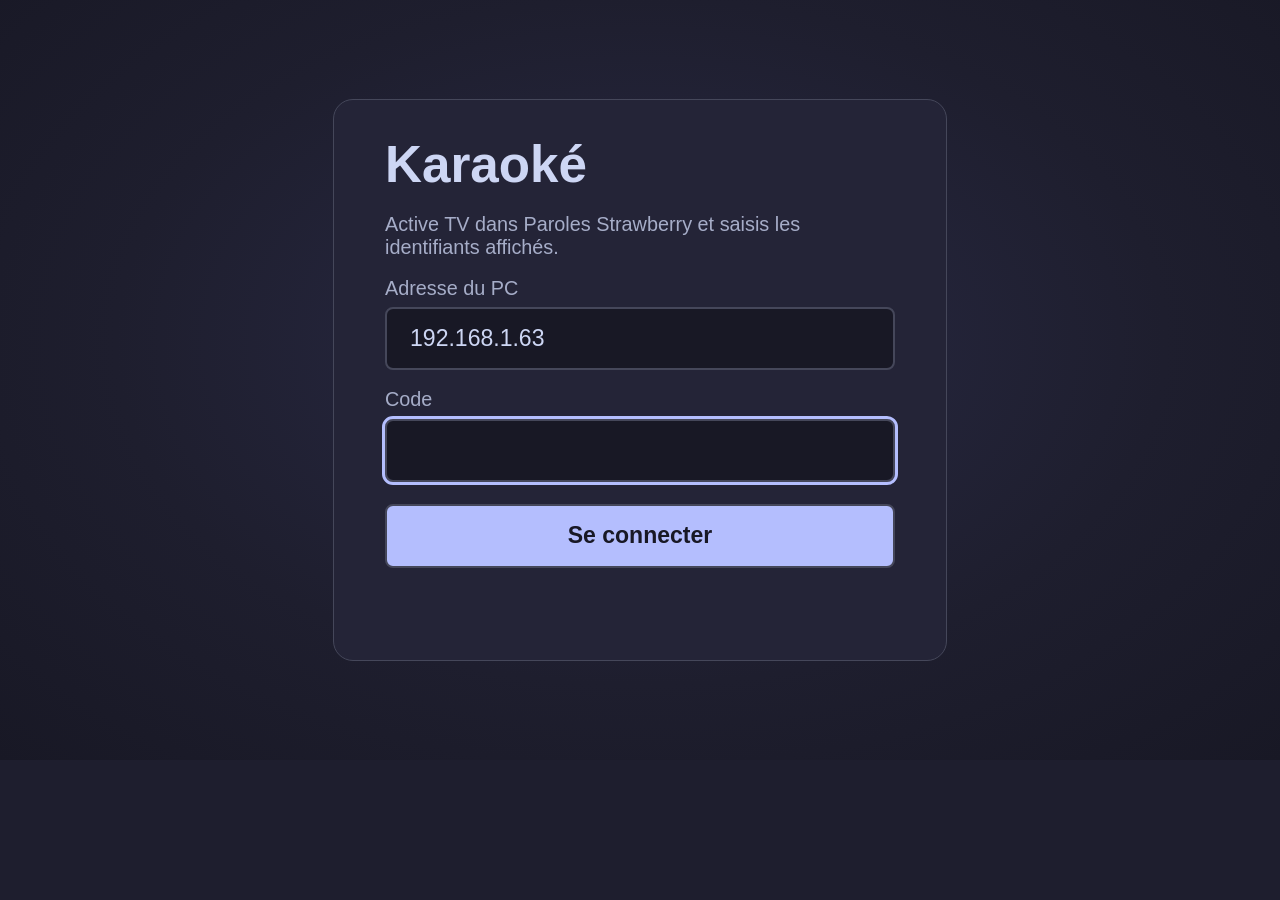
==== tizen/app/index.html @ 2201869a "chore: centraliser Kara Samsung dans un dépôt dédié" ====
<!doctype html>
<html lang="fr">
<head>
<meta charset="utf-8">
<meta name="viewport" content="width=device-width, initial-scale=1">
<title>Karaoké — Strawberry</title>
<link rel="stylesheet" href="style.css">
</head>
<body>
<form id="pair">
  <h1>Karaoké</h1>
  <p>Active TV dans Paroles Strawberry et saisis les identifiants affichés.</p>
  <label for="pc">Adresse du PC</label>
  <input id="pc" type="text" maxlength="15" autocomplete="off" spellcheck="false">
  <label for="code">Code</label>
  <input id="code" type="text" maxlength="8" autocomplete="off" spellcheck="false">
  <button type="submit" id="join">Se connecter</button>
  <p id="hint" role="status"></p>
</form>
<div id="screen" hidden>
<header><h1 id="title">Karaoké</h1><div id="artist"></div><div id="score"></div></header>
<div id="stage">
<section id="performance">
<main id="lyrics">
<div id="previous" class="line"></div>
<div id="current" class="line">En attente de Strawberry…</div>
<div id="progress"><div id="fill"></div></div>
<div id="next" class="line"></div>
<div id="following" class="line"></div>
</main>
<p id="status"></p>
</section>
<aside id="party" aria-labelledby="party-title">
  <h2 id="party-title">Joueurs connectés <span id="player-count">0</span></h2>
  <ol id="players"></ol>
  <div id="no-players">Scanne le QR code pour rejoindre la soirée.</div>
  <section id="mobile-room" aria-label="Rejoindre la salle sur un téléphone">
    <img id="room-qr" alt="QR code pour rejoindre le karaoké" width="180" height="180">
    <div id="room-info">
      <strong>Rejoins la soirée !</strong>
      <small>Android et iPhone</small>
      <span id="room-url"></span>
    </div>
  </section>
</aside>
</div>
</div>
<div id="tv-closed" hidden>
  <h2>Affichage TV fermé</h2>
  <p>Les joueurs et la musique restent connectés au PC.</p>
  <p>Utilise « Actualiser TV » dans Paroles pour rouvrir l’écran.</p>
  <button type="button" id="reopen-tv">Rouvrir l’écran</button>
</div>
<script src="app.js"></script>
</body>
</html>
---- tizen/app/style.css ----
*{box-sizing:border-box}
html,body{margin:0;min-height:100%;background:#1e1e2e;color:#cdd6f4;font-family:Inter,Arial,sans-serif}
body{padding:6vh 7vw;background:radial-gradient(ellipse at 50% 45%,#292a45 0,#1e1e2e 58%,#181825 100%)}
header{position:relative;min-height:14vh;border-bottom:1px solid #45475a;padding:0 22vw 2vh 0}
h1{margin:0;font-size:4vw;line-height:1.15;overflow-wrap:break-word}
#artist{font-size:2.25vw;color:#a6adc8;margin-top:1vh}
#score{position:absolute;right:0;top:0;color:#b4befe;font-size:6vw;font-weight:700;white-space:nowrap}
#lyrics{text-align:center;margin-top:7vh}
.line{white-space:pre-line;overflow-wrap:break-word;line-height:1.14;font-weight:600;margin:2.5vh auto;max-width:87vw}
#previous{font-size:2.5vw;color:#7f849c;min-height:4vh}
#current{font-size:5.4vw;font-weight:700;color:#919bb8;min-height:9vh}
#current .sung{color:#ffe16b;text-shadow:0 0 .22em rgba(255,225,107,.24)}
#next{font-size:3.2vw;color:#a6adc8}
#following{font-size:2.7vw;color:#7f849c}
#progress{height:.8vh;min-height:5px;overflow:hidden;border-radius:20px;background:#45475a;max-width:60vw;margin:3vh auto}
#fill{height:100%;background:#ffe16b;width:0;transition:width 150ms linear}

#stage{display:flex;align-items:flex-start}
#performance{flex:1;min-width:0}
#stage.with-players #current{font-size:4.25vw}
#stage.with-players #previous{font-size:2.1vw}
#stage.with-players #next{font-size:2.65vw}
#stage.with-players #following{font-size:2.25vw}
#party{width:26vw;flex:none;margin:1.5vh 0 0 2vw;padding:2.1vh 1.2vw;border:1px solid #45475a;border-radius:1.15vw;background:#242437;max-height:82vh;display:flex;flex-direction:column;gap:1vh}
#party h2{margin:0 0 1.7vh .4vw;color:#cdd6f4;font-size:1.8vw}
#players{position:relative;margin:0;padding:0;max-height:41vh;min-height:0;overflow-y:auto;list-style:none}
#players li{position:relative;display:flex;align-items:center;padding:1.35vh .75vw 1.9vh;margin:0 0 .75vh;border:2px solid var(--player-color,#45475a);border-radius:.7vw;background:#1e1e2e}
#players li:last-child{margin-bottom:0}
#players li.singing{border-color:var(--player-color,#b4befe);background:#313244;box-shadow:0 0 0 1px var(--player-color,#b4befe)}
.player-identity{flex:1;min-width:0}
.player-name,.player-song{display:block;overflow:hidden;white-space:nowrap;text-overflow:ellipsis}
.player-name{font-size:1.65vw;line-height:1.25;color:var(--player-color,#cdd6f4)}
.player-song{color:#a6adc8;font-size:1.05vw;margin-top:.35vh}
.player-song:empty{display:none}
.player-score{font-size:1.65vw;margin-left:1vw;white-space:nowrap;flex:none;font-variant-numeric:tabular-nums}
.player-gauge{position:absolute;left:.75vw;right:.75vw;bottom:.55vh;height:.33vh;min-height:2px;overflow:hidden;background:#45475a;border-radius:8px}
.player-fill{height:100%;width:0;transition:width 230ms ease,background-color 230ms ease}
#status{text-align:center;color:#a6adc8;font-size:1.8vw;margin-top:4vh}
#party h2{display:flex;align-items:center;justify-content:space-between;margin-bottom:1vh}
#player-count{font-size:1.3vw;color:#b4befe;background:#313244;padding:.45vh .9vw;border-radius:2vw}
#no-players{color:#a6adc8;font-size:1.25vw;line-height:1.4;margin:1vh .5vw}
#players:not(:empty) + #no-players{display:none}
#mobile-room{margin-top:auto;display:flex;align-items:center;gap:1.0vw;padding:1.15vh .6vw;border-top:1px solid #45475a;min-width:0}
#room-qr{width:10vw;height:10vw;max-width:170px;max-height:170px;object-fit:contain;background:#fff;border-radius:.6vw;padding:.4vw;flex:none}
#room-info{display:flex;flex-direction:column;gap:.75vh;min-width:0;font-size:1.3vw;line-height:1.2}
#room-info strong{color:#b4befe}#room-info small{color:#a6adc8;font-size:1.0vw}
#room-url{font-size:1.0vw;color:#a6adc8;overflow-wrap:anywhere;word-break:break-word}
#tv-closed{position:fixed;inset:0;z-index:20;background:#181825;display:flex;align-items:center;justify-content:center;flex-direction:column;text-align:center;padding:8vw}
#tv-closed h2{font-size:4vw;color:#b4befe}#tv-closed p{font-size:2vw;color:#a6adc8}
#reopen-tv{padding:1.3vh 2.3vw;border-radius:10px;font-size:2vw;color:#181825;background:#b4befe;border:0}
#reopen-tv:focus{outline:3px solid #f9e2af}
[hidden]{display:none!important}
#pair{max-width:48vw;margin:5vh auto;padding:4vh 4vw;border:1px solid #45475a;border-radius:20px;background:#242437}
#pair p,#pair label{display:block;margin:2vh 0 .8vh;font-size:1.55vw;color:#a6adc8}
#pair input,#join{width:100%;padding:.7em 1em;font-size:1.8vw;border-radius:8px;border:2px solid #45475a;background:#181825;color:#cdd6f4}
#pair input:focus,#join:focus{outline:3px solid #b4befe}
#join{margin-top:2.5vh;background:#b4befe;color:#181825;font-weight:bold}
#hint{min-height:1.6em}
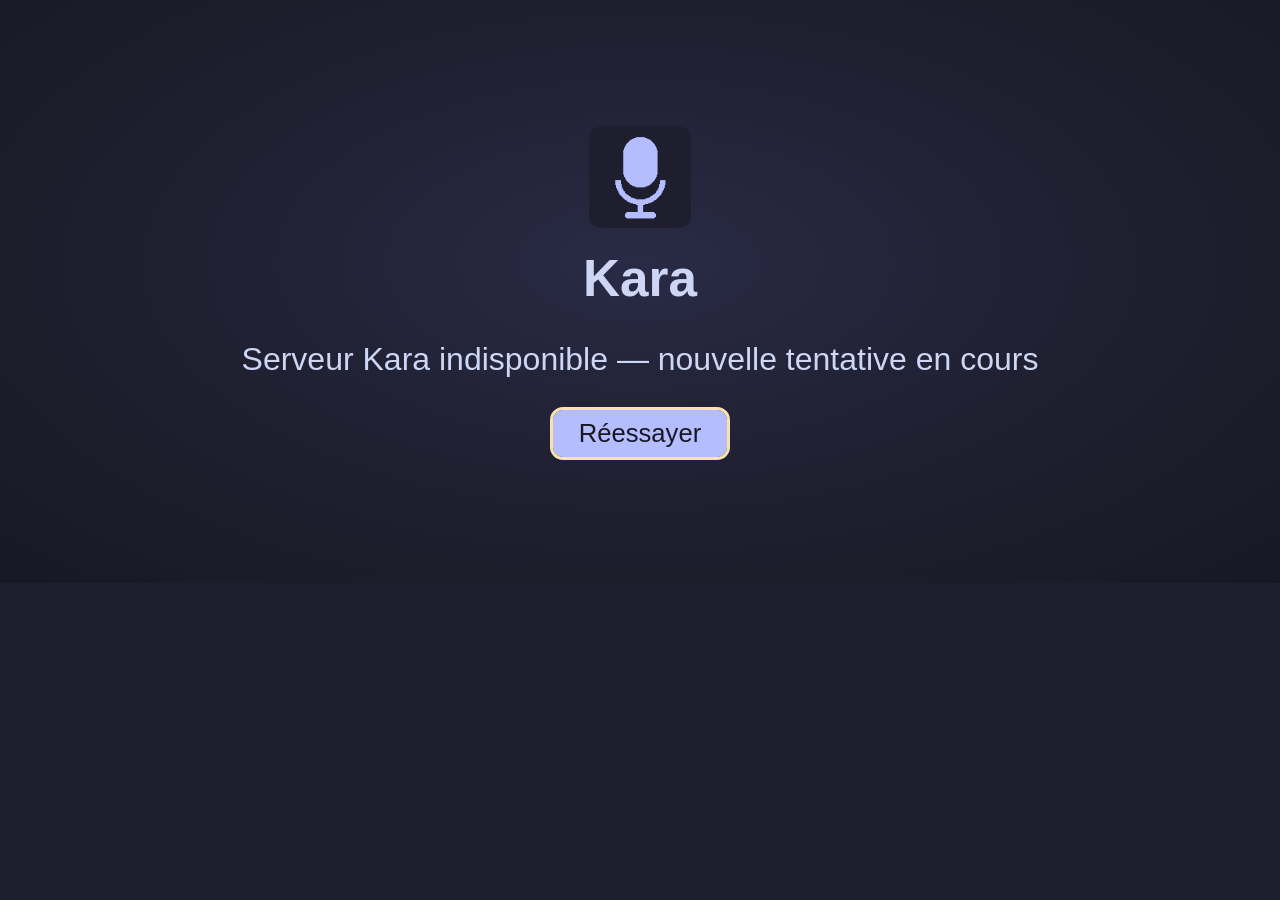
==== commit 06bb68d2: "feat(kara): consolider le parcours V2 et la file commune Versionne le lot V2 déjà présent dans la br" ====
--- a/tizen/app/index.html
+++ b/tizen/app/index.html
@@ -7,28 +7,26 @@
 <link rel="stylesheet" href="style.css">
 </head>
 <body>
-<form id="pair">
-  <h1>Karaoké</h1>
-  <p>Active TV dans Paroles Strawberry et saisis les identifiants affichés.</p>
-  <label for="pc">Adresse du PC</label>
-  <input id="pc" type="text" maxlength="15" autocomplete="off" spellcheck="false">
-  <label for="code">Code</label>
-  <input id="code" type="text" maxlength="8" autocomplete="off" spellcheck="false">
-  <button type="submit" id="join">Se connecter</button>
-  <p id="hint" role="status"></p>
-</form>
+<section id="connect">
+  <img class="logo" src="icon.png" alt="">
+  <h1>Kara</h1>
+  <p id="hint" role="status">Connexion au serveur Kara…</p>
+  <button type="button" id="retry">Réessayer</button>
+</section>
 <div id="screen" hidden>
-<header><h1 id="title">Karaoké</h1><div id="artist"></div><div id="score"></div></header>
+<header><img class="logo" src="icon.png" alt=""><h1 id="title">Kara</h1><div id="artist"></div><div id="score"></div>
+<p id="server-status">Serveur Kara connecté</p></header>
 <div id="stage">
 <section id="performance">
 <main id="lyrics">
 <div id="previous" class="line"></div>
-<div id="current" class="line">En attente de Strawberry…</div>
+<div id="current" class="line">En attente de l’ouverture du salon</div>
 <div id="progress"><div id="fill"></div></div>
 <div id="next" class="line"></div>
 <div id="following" class="line"></div>
 </main>
 <p id="status"></p>
+<ol id="upcoming" aria-label="Prochains tours"></ol>
 </section>
 <aside id="party" aria-labelledby="party-title">
   <h2 id="party-title">Joueurs connectés <span id="player-count">0</span></h2>
@@ -41,6 +39,7 @@
       <small>Android et iPhone</small>
       <span id="room-url"></span>
     </div>
+      <div id="organizer-code" hidden><small>Code organisateur</small><strong id="pin"></strong></div>
   </section>
 </aside>
 </div>
@@ -48,9 +47,10 @@
 <div id="tv-closed" hidden>
   <h2>Affichage TV fermé</h2>
   <p>Les joueurs et la musique restent connectés au PC.</p>
-  <p>Utilise « Actualiser TV » dans Paroles pour rouvrir l’écran.</p>
+  <p>Rouvre l’écran pour retrouver la soirée.</p>
   <button type="button" id="reopen-tv">Rouvrir l’écran</button>
 </div>
+<script src="display-config.js"></script>
 <script src="app.js"></script>
 </body>
 </html>
--- a/tizen/app/style.css
+++ b/tizen/app/style.css
@@ -51,9 +51,15 @@
 #reopen-tv{padding:1.3vh 2.3vw;border-radius:10px;font-size:2vw;color:#181825;background:#b4befe;border:0}
 #reopen-tv:focus{outline:3px solid #f9e2af}
 [hidden]{display:none!important}
-#pair{max-width:48vw;margin:5vh auto;padding:4vh 4vw;border:1px solid #45475a;border-radius:20px;background:#242437}
-#pair p,#pair label{display:block;margin:2vh 0 .8vh;font-size:1.55vw;color:#a6adc8}
-#pair input,#join{width:100%;padding:.7em 1em;font-size:1.8vw;border-radius:8px;border:2px solid #45475a;background:#181825;color:#cdd6f4}
-#pair input:focus,#join:focus{outline:3px solid #b4befe}
-#join{margin-top:2.5vh;background:#b4befe;color:#181825;font-weight:bold}
-#hint{min-height:1.6em}
+#connect{max-width:70vw;margin:8vh auto;text-align:center}
+.logo{width:5vw;height:5vw;border-radius:1vw}
+#connect .logo{width:8vw;height:8vw;margin-bottom:2vh}
+#connect p{font-size:2.5vw}
+#retry{padding:1vh 2vw;border:0;border-radius:10px;background:#b4befe;color:#181825;font-size:2vw}
+#retry:focus{outline:3px solid #f9e2af}
+header .logo{float:left;margin-right:1.5vw}
+#mobile-room{flex-wrap:wrap}#organizer-code{display:flex;flex-direction:column;min-width:100%;gap:.4vh}
+#organizer-code small{color:#a6adc8;font-size:1.25vw}
+#pin{color:#b4befe;font-size:3vw;letter-spacing:.18em;font-variant-numeric:tabular-nums}
+#server-status{color:#a6e3a1;font-size:1.15vw;margin:1vh 0 0}
+#upcoming{color:#a6adc8;max-width:38vw;margin:0 auto;font-size:1.5vw;line-height:1.5}
